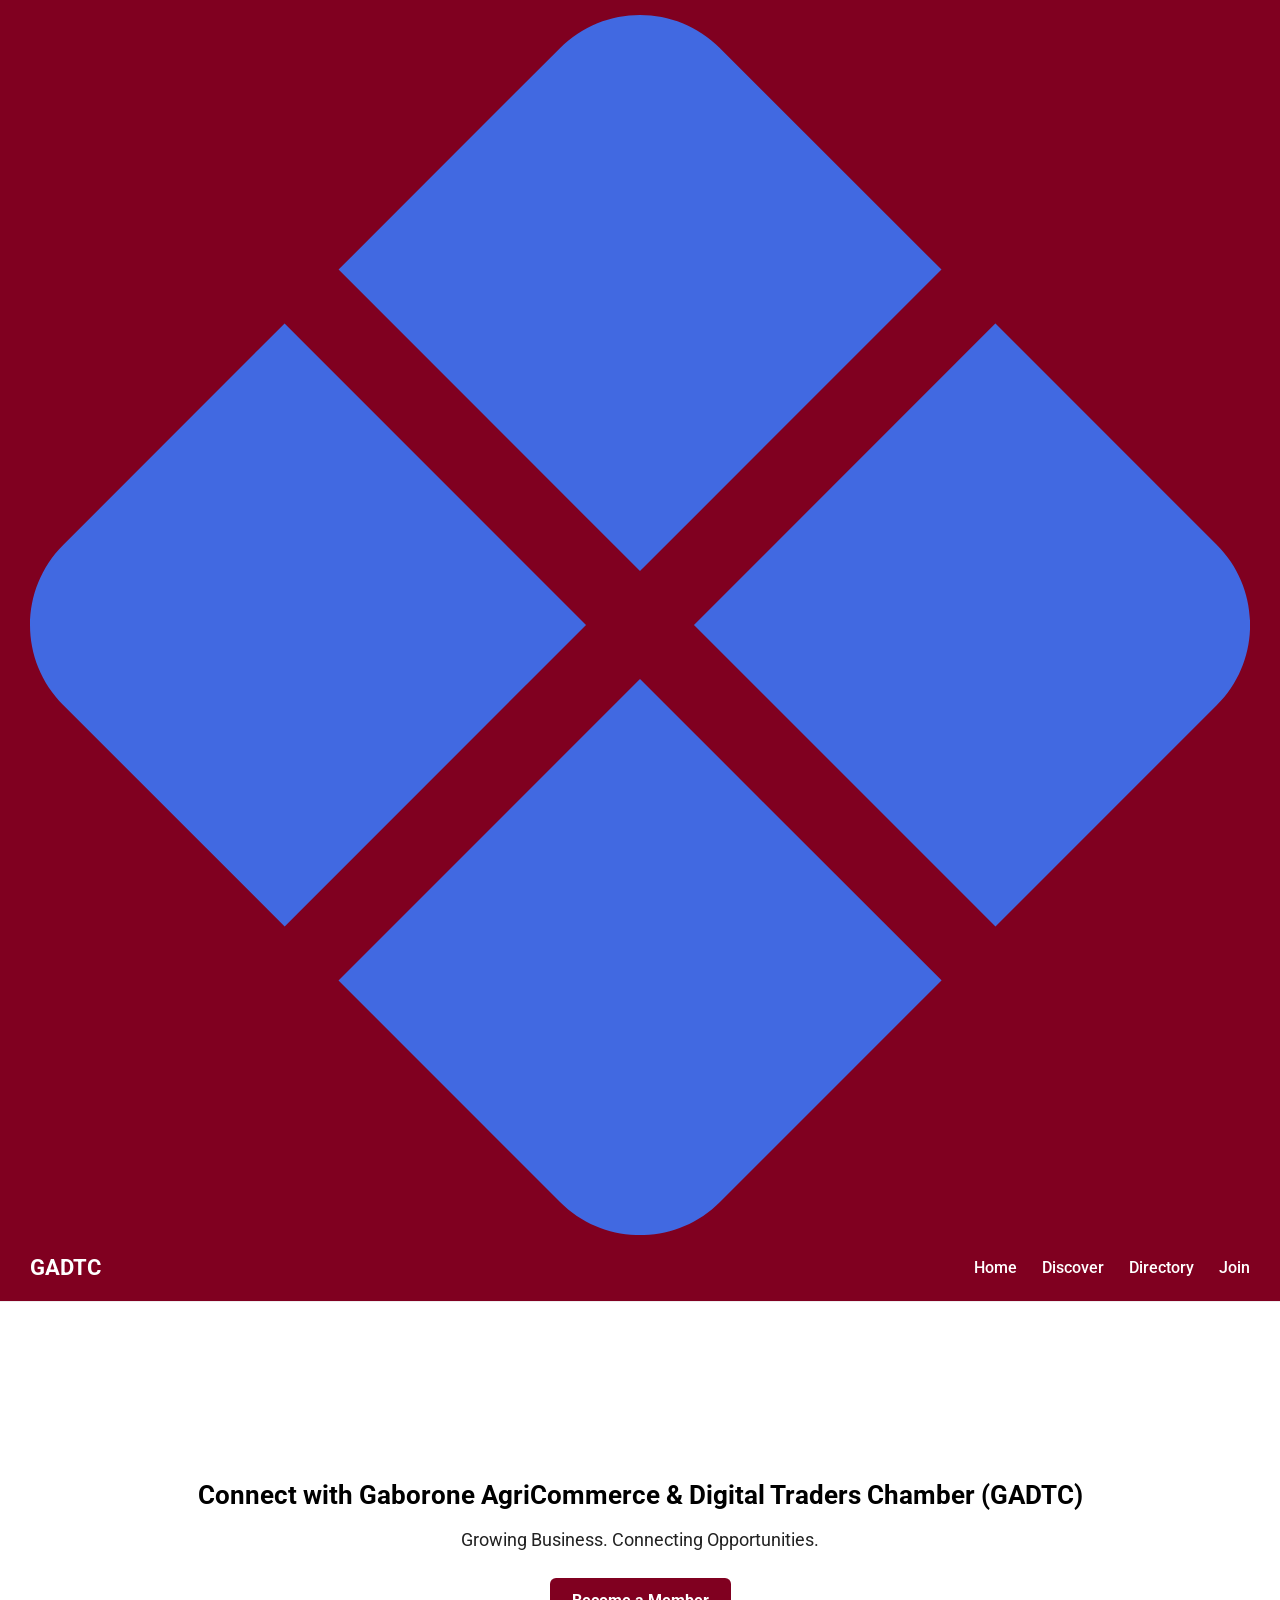
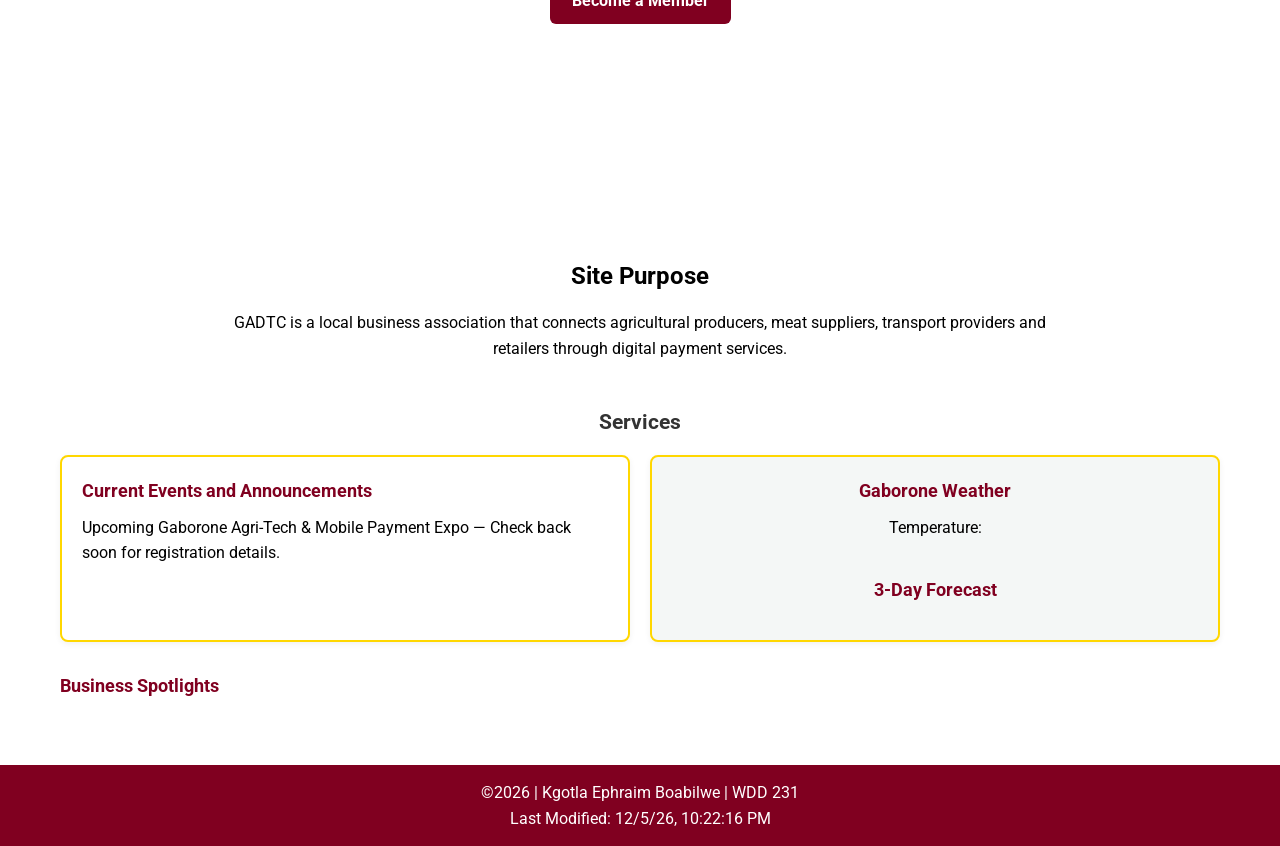
==== chamber/index.html @ 586babbd "Home commit" ====
<!DOCTYPE html>
<html lang="en">

<head>
    <meta charset="UTF-8">
    <meta name="viewport" content="width=device-width, initial-scale=1.0">
    <link rel="preconnect" href="https://fonts.googleapis.com">
    <link rel="preconnect" href="https://fonts.gstatic.com" crossorigin>
    <link href="https://fonts.googleapis.com/css2?family=Roboto:ital@0;1&display=swap" rel="stylesheet">

    <meta property="og:title" content="Chamber Home Page">
    <meta name="description"
        content="Chamber of Commerce - Connecting agricultural producers, traders and digital service providers in greater Gaborone.">
    <meta name="author" content="Kgotla Ephraim Boabilwe">

    <title>GADTC | Home</title>
    <!--link rel="icon" href="/favicon.ico" sizes="any"-->
    <link rel="icon" href="images/favicon.ico" type="image/x-icon">

    <!-- Facebook Open Graph -->
    <meta property="og:title" content="Gaborone AgriCommerce & Digital Trade Chamber (GADTC)">
    <meta property="og:description" content="Connecting agriculture, commerce and digital trade in Gaborone.">
    <meta property="og:image" content="./chamber/images/gadtc-social-image.jpg">
    <meta property="og:url" content="https://github.com/webdevfstackeng/wdd231/chamber/">
    <meta property="og:type" content="website">

    <link rel="stylesheet" href="styles/normalize.css">
    <link rel="stylesheet" href="styles/chamber.css">
     

    <script src="scripts/chamber.js" defer></script>
    <script src="scripts/dates.js" defer></script>
    <script src="scripts/navigation.js" defer></script>
</head>

<body>
    <header>
        <img src="images/x-diamond.svg" alt="site logo" width="32" height="32">
        <h1>GADTC</h1>
        <button id="ham-btn" class="hamburger" aria-label="Navigation humburger"></button>
        <nav id="nav-bar" class="navigation">
            <ul>
                <li><a href="index.html" aria-label="Home">Home</a></li>
                <li><a href="discover.html" aria-label="Discover">Discover</a></li>
                <li><a href="directory.html" aria-label="Directory">Directory</a></li>
                <li><a href="join.html" aria-label="Join">Join</a></li>
            </ul>
        </nav>
    </header>
    <!------------------------------------- HERO ---------------------------------------->
    <section class="hero">
        <div class="hero-content">
            <h2>Connect with Gaborone AgriCommerce & Digital Traders Chamber (GADTC)</h2>
            <p>
                Growing Business. Connecting Opportunities.
            </p>
            <a href="join.html" class="btn">Become a Member</a>
        </div>
    </section>
    <!-------------------------------------- MAIN ------------------------------------->
    <main>
        <section id="about">
            <div id="site-purpose">
                <h2>Site Purpose</h2>
            </div>
        
            <p>
                GADTC is a local business association that connects agricultural producers, meat suppliers, transport providers and retailers through digital payment services.
            </p>
        </section>
        <section id="services">
            <h2>Services</h2>
        
            <div class="cards">
                <div class="events card">
                    <h3>Current Events and Announcements</h3>
                    <p>
                        Upcoming Gaborone Agri-Tech & Mobile Payment Expo — Check back soon for registration details. 
                    </p>
                </div>
        
                <div class="weather card">
                    <h3>Gaborone Weather</h3>
                    <p>Temperature: <strong><span id="current-temp"></span></strong></p>
                    <figure>
                        <img id="weather-icon" src="" alt="">
                        <figcaption id="weather-desc"></figcaption>
                    </figure>
                    <h3>3-Day Forecast</h3>
                    <div id="forecast-container"></div>
                </div>

                <div class="spotlights">
                    <h3>Business Spotlights</h3>
                    <div id="spotlight-container" class="spotlight-grid"></div>
                </div>
            </div>
        </section>
    </main>
    <footer>
        <p>&COPY;<span id="short">2026</span> | Kgotla Ephraim Boabilwe | WDD 231</p>
        <p><span id="lastModified"></span></p>
    </footer>
</body>

</html>
---- chamber/styles/chamber.css ----
/******************* GLOBAL RESET ****************/
* {
    margin: 0;
    padding: 0;
    box-sizing: border-box;
}

/******************** BODY ***********************/
body {
    font-family: 'Roboto', sans-serif;
    background-color: #fff;
    color: #000;
    line-height: 1.6;
}

/****************** HEADER ***********************/
header {
    display: flex;
    flex-wrap: wrap;
    width: 100%;
    background-color: #800020;
    color: #fff;
    padding: 15px 30px;
    justify-content: space-between;
    align-items: center;
    gap: 10px;
}

header h1 {
    margin: 0;
    color: #fff;
    font-size: 1.4rem;
}

.navigation {
    margin-left: auto;
}

.navigation ul {
    display: flex;
    list-style: none;
    gap: 25px;
}

.navigation a {
    color: #fff;
    text-decoration: none;
    font-weight: 500;
}

.navigation a:hover {
    color: gold;
}

.hamburger {
    display: none;
    font-size: 28px;
    background: none;
    border: none;
    color: #fff;
    cursor: pointer;
}

/* Fallback hamburger icon if button is empty */
.hamburger::before {
    content: "\2630";
}

.hamburger.show::before {
    content: "\00D7";
}

@media (max-width: 767px) {
    .navigation {
        display: none;
        width: 100%;
    }

    .navigation.show {
        display: block;
    }
}

/********************* HERO **********************/
.hero {
    background-image: linear-gradient(rgba(255, 255, 255, 0.78), rgba(255, 255, 255, 0.78)), url("../images/hero.webp");
    background-size: cover;
    background-position: center;
    background-repeat: no-repeat;
    min-height: 55vh;
    width: 100%;
    display: flex;
    flex-direction: column;
    justify-content: center;
    align-items: center;
    text-align: center;
    padding: 40px 20px;
}

.hero-content h2 {
    color: #000;
    font-size: 1.6rem;
    margin-bottom: 10px;
}

.hero-content p {
    color: #222;
    margin-bottom: 24px;
    font-size: 1.1rem;
}

.btn {
    display: inline-block;
    background: #800020;
    color: #fff;
    padding: 10px 22px;
    text-decoration: none;
    border-radius: 6px;
    font-weight: bold;
    transition: background-color 0.2s ease;
}

.btn:hover {
    background: #5c0017;
    color: gold;
}

/******** MAIN *******/
main {
    padding: 30px 20px;
    max-width: 1200px;
    margin: 0 auto;
    min-height: 40vh;
}

h2 {
    font-size: 1.3rem;
    color: #333;
    margin-bottom: 15px;
    text-align: center;
}

h3 {
    font-size: 1.1rem;
    color: #800020;
    margin-bottom: 10px;
}

#about {
    text-align: center;
    max-width: 900px;
    margin: 0 auto;
    padding: 30px 20px 45px;
}

#site-purpose h2 {
    color: #000;
    font-size: 1.5rem;
}

/************ SERVICE & WEATHER CARDS **********/
.cards {
    display: grid;
    grid-template-columns: 1fr;
    gap: 20px;
}

.card {
    border: 2px solid gold;
    padding: 1.25rem;
    border-radius: 8px;
    background-color: #fff;
    box-shadow: 0 2px 6px rgba(0, 0, 0, 0.06);
}

.weather {
    text-align: center;
    background-color: #f4f7f6;
}

figcaption {
    text-transform: capitalize;
    font-weight: 500;
    color: #555;
    margin-bottom: 10px;
}

#forecast-container {
    display: flex;
    justify-content: space-between;
    gap: 10px;
    margin-top: 1rem;
}

.forecast-day {
    flex: 1;
    background-color: #ffffff;
    padding: 0.75rem 0.5rem;
    border-radius: 8px;
    box-shadow: 0 2px 5px rgba(0, 0, 0, 0.05);
}

.day-name {
    font-weight: bold;
    margin: 0;
    color: #333;
}

.day-temp {
    margin: 0;
    font-size: 1.1rem;
    font-weight: 600;
    color: #0077b6;
}

/************** MEMBER SPOTLIGHTS **************/
.spotlights {
    grid-column: 1 / -1;
    margin-top: 10px;
}

.spotlight-grid {
    display: grid;
    grid-template-columns: repeat(auto-fit, minmax(260px, 1fr));
    gap: 20px;
}

.spotlight-card {
    border: 2px solid gold;
    border-radius: 8px;
    padding: 1.25rem;
    background-color: #fff;
    text-align: center;
    box-shadow: 0 2px 6px rgba(0, 0, 0, 0.08);
}

.spotlight-card img {
    max-width: 120px;
    height: auto;
    margin: 10px auto;
    display: block;
}

.spotlight-card .badge {
    display: inline-block;
    background-color: #800020;
    color: #fff;
    padding: 2px 10px;
    border-radius: 12px;
    font-size: 0.8rem;
    margin-bottom: 8px;
}

/************** MOBILE VIEW ************/
@media (max-width: 767px) {
    .hamburger {
        display: block;
    }

    .navigation {
        display: none;
        width: 100%;
    }

    .navigation ul {
        flex-direction: column;
        background: #800020;
        padding: 10px 0;
        gap: 0;
    }

    .navigation ul li {
        padding: 12px;
        text-align: center;
        border-top: 1px solid rgba(255, 255, 255, 0.3);
    }

    .navigation.open,
    .navigation.active {
        display: block;
    }
}

/************* DESKTOP VIEW *******************/
@media (min-width: 768px) {
    .cards {
        grid-template-columns: 1fr 1fr;
    }
}

/********************* FOOTER *************************/
footer {
    background-color: #800020;
    color: #fff;
    text-align: center;
    padding: 15px;
    margin-top: 25px;
}
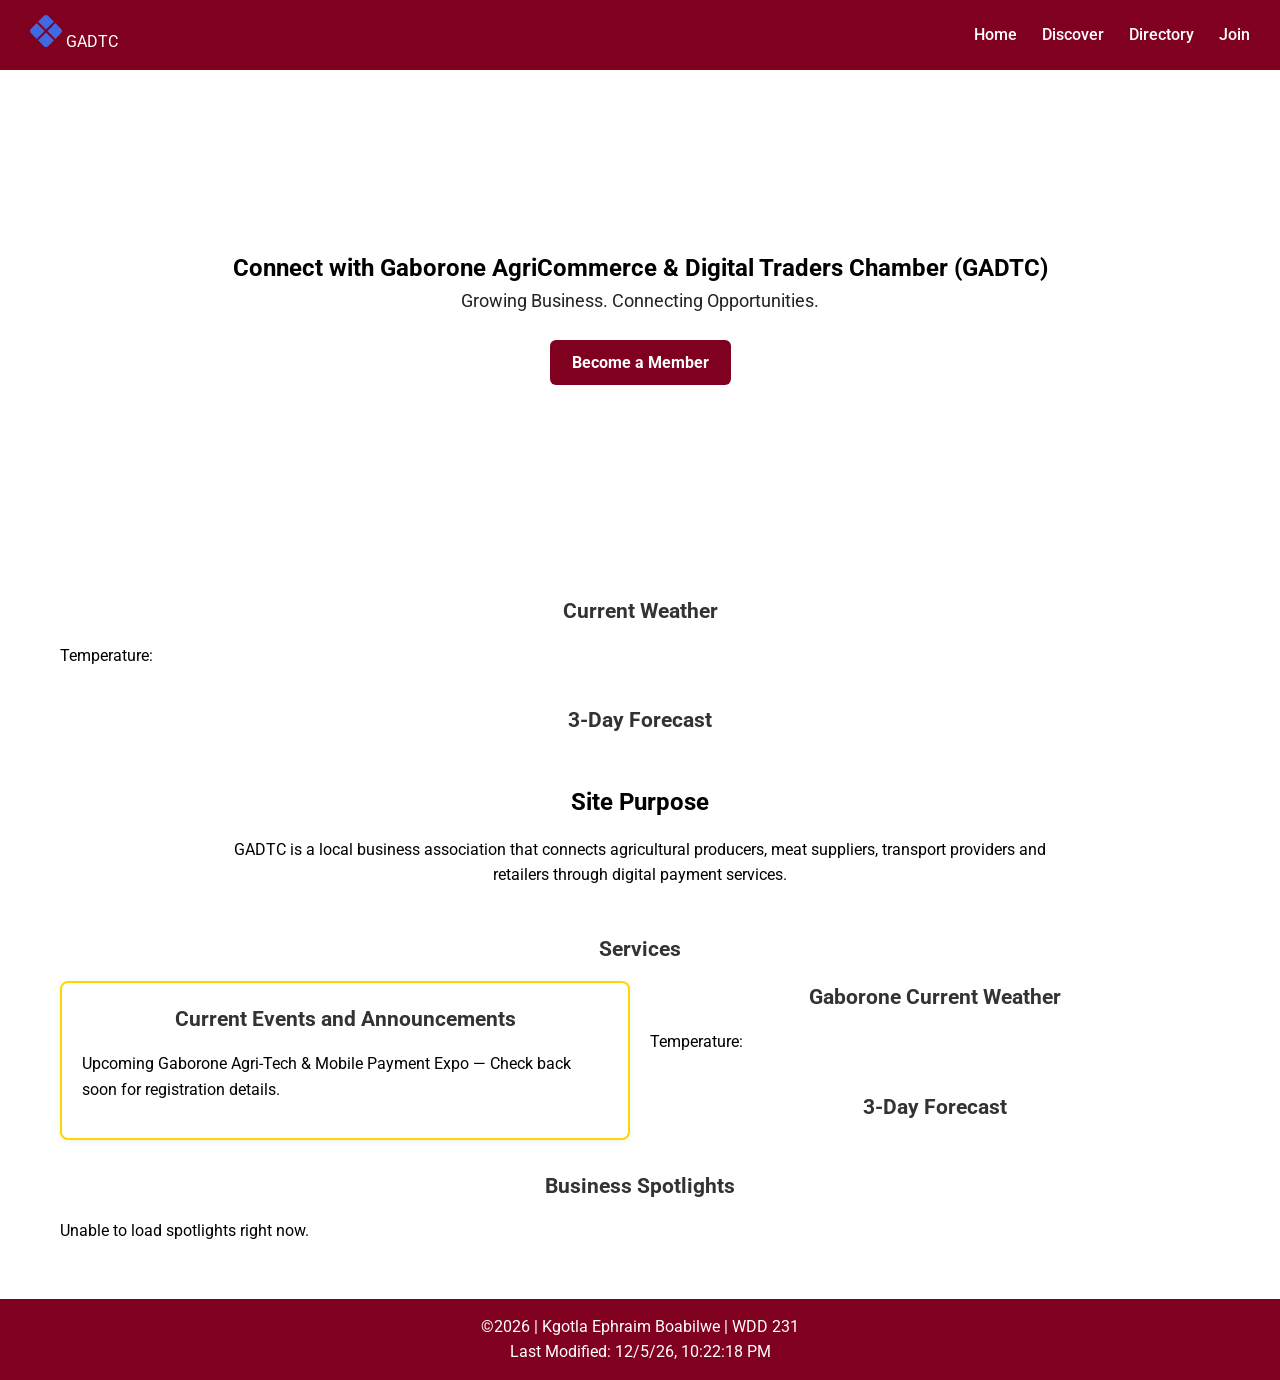
==== commit ebcbd1a4: "updates" ====
--- a/chamber/index.html
+++ b/chamber/index.html
@@ -24,9 +24,10 @@
     <meta property="og:url" content="https://github.com/webdevfstackeng/wdd231/chamber/">
     <meta property="og:type" content="website">
 
-    <link rel="stylesheet" href="styles/normalize.css">
+    <!--link rel="stylesheet" href="styles/normalize.css"-->
     <link rel="stylesheet" href="styles/chamber.css">
-     
+    <!--link rel="stylesheet" href="styles/small.css">
+    <link rel="stylesheet" href="styles/larger.css"-->
 
     <script src="scripts/chamber.js" defer></script>
     <script src="scripts/dates.js" defer></script>
@@ -35,8 +36,10 @@
 
 <body>
     <header>
-        <img src="images/x-diamond.svg" alt="site logo" width="32" height="32">
-        <h1>GADTC</h1>
+        <div class="brand">
+            <img src="images/x-diamond.svg" alt="GADTC site logo" width="32" height="32">
+            <span class="site-title">GADTC</span>
+        </div>
         <button id="ham-btn" class="hamburger" aria-label="Navigation humburger"></button>
         <nav id="nav-bar" class="navigation">
             <ul>
@@ -50,7 +53,7 @@
     <!------------------------------------- HERO ---------------------------------------->
     <section class="hero">
         <div class="hero-content">
-            <h2>Connect with Gaborone AgriCommerce & Digital Traders Chamber (GADTC)</h2>
+            <h1>Connect with Gaborone AgriCommerce & Digital Traders Chamber (GADTC)</h1>
             <p>
                 Growing Business. Connecting Opportunities.
             </p>
@@ -59,6 +62,16 @@
     </section>
     <!-------------------------------------- MAIN ------------------------------------->
     <main>
+        <section class="weather-card">
+            <h2>Current Weather</h2>
+            <p>Temperature: <strong><span id="current-temp"></span></strong></p>
+            <figure>
+                <img id="weather-icon" src="" alt="">
+                <figcaption></figcaption>
+            </figure>
+        
+            <h2>3-Day Forecast</h2>
+            <div id="forecast-container"></div>
         <section id="about">
             <div id="site-purpose">
                 <h2>Site Purpose</h2>
@@ -73,28 +86,28 @@
         
             <div class="cards">
                 <div class="events card">
-                    <h3>Current Events and Announcements</h3>
+                    <h2>Current Events and Announcements</h2>
                     <p>
                         Upcoming Gaborone Agri-Tech & Mobile Payment Expo — Check back soon for registration details. 
                     </p>
                 </div>
         
-                <div class="weather card">
-                    <h3>Gaborone Weather</h3>
+                <div class="weather-card">
+                    <h2>Gaborone Current Weather</h2>
                     <p>Temperature: <strong><span id="current-temp"></span></strong></p>
                     <figure>
                         <img id="weather-icon" src="" alt="">
-                        <figcaption id="weather-desc"></figcaption>
+                        <figcaption></figcaption>
                     </figure>
-                    <h3>3-Day Forecast</h3>
+                    <h2>3-Day Forecast</h2>
                     <div id="forecast-container"></div>
                 </div>
 
                 <div class="spotlights">
-                    <h3>Business Spotlights</h3>
+                    <h2>Business Spotlights</h2>
                     <div id="spotlight-container" class="spotlight-grid"></div>
                 </div>
-            </div>
+            </div-->
         </section>
     </main>
     <footer>
--- a/chamber/styles/larger.css
+++ b/chamber/styles/larger.css
@@ -0,0 +1,31 @@
+/**************** LARGE SCREEN (CHAMBER) ****************/
+@media only screen and (min-width: 768px) {
+    header {
+        display: flex;
+        justify-content: space-between;
+        align-items: center;
+    }
+
+    #ham-btn,
+    .hamburger {
+        display: none;
+    }
+
+    .navigation {
+        display: block;
+    }
+
+    .navigation ul {
+        display: flex;
+        flex-direction: row;
+        gap: 25px;
+    }
+
+    .cards {
+        grid-template-columns: 1fr 1fr;
+    }
+
+    .spotlights {
+        grid-column: 1 / -1;
+    }
+}
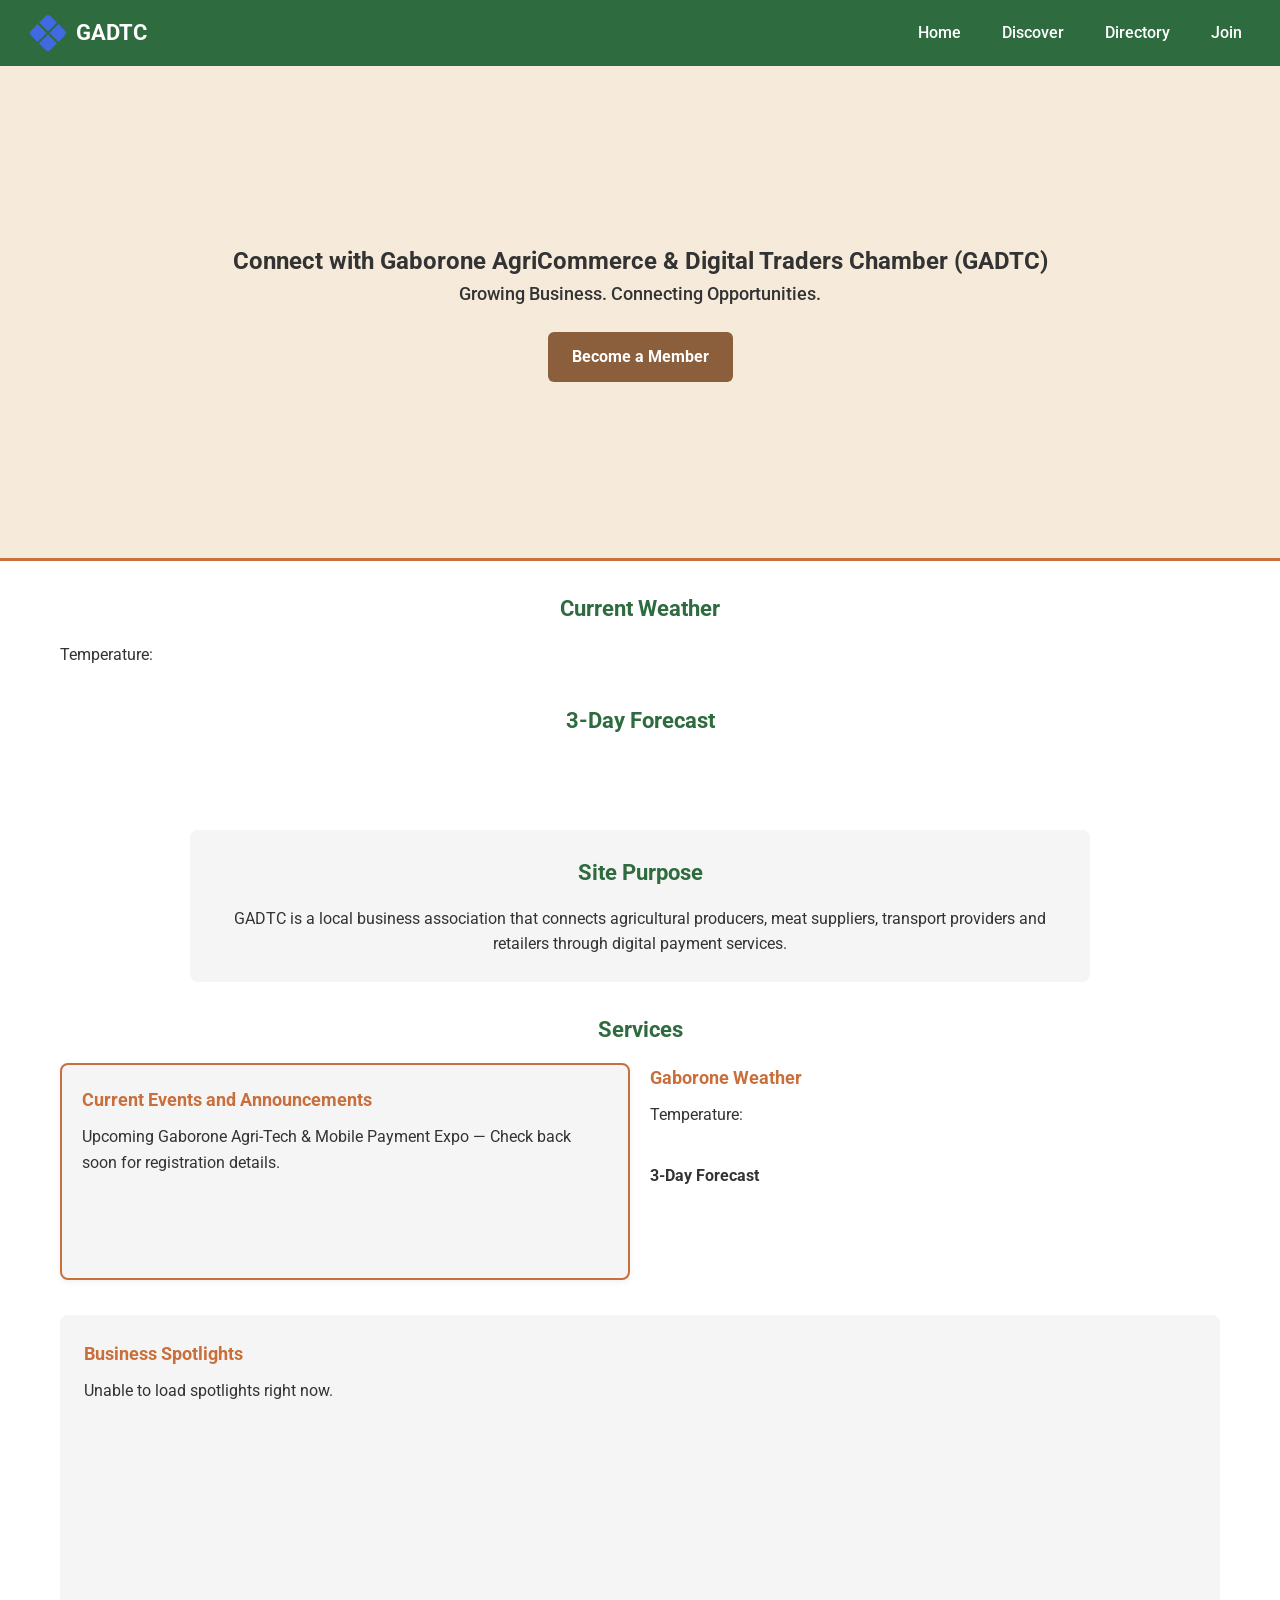
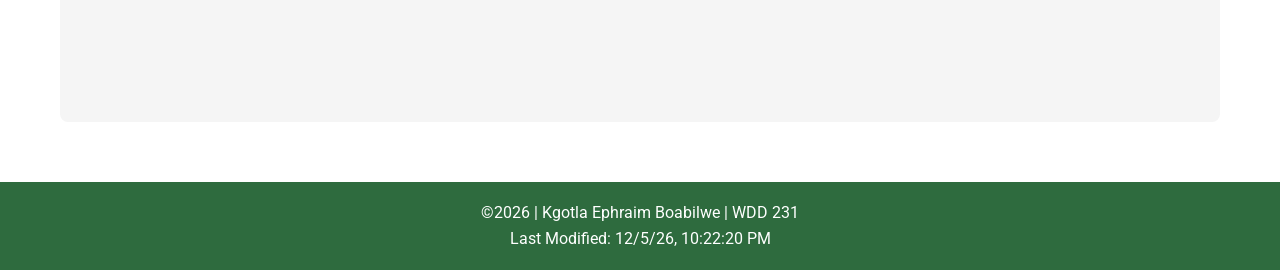
==== commit b55fe5ed: "updates" ====
--- a/chamber/index.html
+++ b/chamber/index.html
@@ -86,25 +86,25 @@
         
             <div class="cards">
                 <div class="events card">
-                    <h2>Current Events and Announcements</h2>
+                    <h3>Current Events and Announcements</h3>
                     <p>
                         Upcoming Gaborone Agri-Tech & Mobile Payment Expo — Check back soon for registration details. 
                     </p>
                 </div>
         
                 <div class="weather-card">
-                    <h2>Gaborone Current Weather</h2>
+                    <h3>Gaborone Weather</h3>
                     <p>Temperature: <strong><span id="current-temp"></span></strong></p>
                     <figure>
                         <img id="weather-icon" src="" alt="">
                         <figcaption></figcaption>
                     </figure>
-                    <h2>3-Day Forecast</h2>
+                    <h4>3-Day Forecast</h4>
                     <div id="forecast-container"></div>
                 </div>
 
                 <div class="spotlights">
-                    <h2>Business Spotlights</h2>
+                    <h3>Business Spotlights</h3>
                     <div id="spotlight-container" class="spotlight-grid"></div>
                 </div>
             </div-->
--- a/chamber/styles/chamber.css
+++ b/chamber/styles/chamber.css
@@ -1,4 +1,14 @@
-/******************* GLOBAL RESET ****************/
+/****************** COLOR VARIABLES & RESET ****************/
+:root {
+    --primary-color: #2E6B3E;      /* Forest Green */
+    --secondary-color: #F4E6D4;    /* Warm Sand */
+    --bg-color: #FFFFFF;           /* White */
+    --text-color: #333333;         /* Dark Grey */
+    --cta-accent: #8B5E3C;         /* Earth Brown */
+    --section-bg: #F5F5F5;         /* Light Gray */
+    --highlight-color: #C96F3B;    /* Terracotta*/
+}
+
 * {
     margin: 0;
     padding: 0;
@@ -8,8 +18,9 @@
 /******************** BODY ***********************/
 body {
     font-family: 'Roboto', sans-serif;
-    background-color: #fff;
-    color: #000;
+    font-display: swap;
+    background-color: var(--bg-color);
+    color: var(--text-color);
     line-height: 1.6;
 }
 
@@ -18,18 +29,40 @@
     display: flex;
     flex-wrap: wrap;
     width: 100%;
-    background-color: #800020;
-    color: #fff;
+    background-color: var(--primary-color);
+    color: #FFFFFF;
     padding: 15px 30px;
     justify-content: space-between;
     align-items: center;
+    gap: 12px;
+}
+
+.brand {
+    display: flex;
+    align-items: center;
     gap: 10px;
 }
 
+.brand img {
+    width: 36px;
+    height: 36px;
+    object-fit: contain;
+    flex-shrink: 0;
+}
+
+.brand .site-title,
 header h1 {
     margin: 0;
-    color: #fff;
+    color: #FFFFFF;
     font-size: 1.4rem;
+    font-weight: bold;
+}
+
+header img {
+    width: 36px;
+    height: 36px;
+    object-fit: contain;
+    flex-shrink: 0;
 }
 
 .navigation {
@@ -43,13 +76,17 @@
 }
 
 .navigation a {
-    color: #fff;
+    color: #FFFFFF;
     text-decoration: none;
     font-weight: 500;
+    padding: 4px 8px;
+    border-radius: 4px;
+    transition: background-color 0.2s ease, color 0.2s ease;
 }
 
 .navigation a:hover {
-    color: gold;
+    background-color: var(--cta-accent);
+    color: #FFFFFF;
 }
 
 .hamburger {
@@ -57,33 +94,13 @@
     font-size: 28px;
     background: none;
     border: none;
-    color: #fff;
+    color: #FFFFFF;
     cursor: pointer;
-}
-
-/* Fallback hamburger icon if button is empty */
-.hamburger::before {
-    content: "\2630";
-}
-
-.hamburger.show::before {
-    content: "\00D7";
-}
-
-@media (max-width: 767px) {
-    .navigation {
-        display: none;
-        width: 100%;
-    }
-
-    .navigation.show {
-        display: block;
-    }
 }
 
 /********************* HERO **********************/
 .hero {
-    background-image: linear-gradient(rgba(255, 255, 255, 0.78), rgba(255, 255, 255, 0.78)), url("../images/hero.webp");
+    background-image: linear-gradient(rgba(244, 230, 212, 0.85), rgba(244, 230, 212, 0.85)), url("../images/hero.webp");
     background-size: cover;
     background-position: center;
     background-repeat: no-repeat;
@@ -95,25 +112,27 @@
     align-items: center;
     text-align: center;
     padding: 40px 20px;
+    border-bottom: 3px solid var(--highlight-color);
 }
 
 .hero-content h2 {
-    color: #000;
-    font-size: 1.6rem;
+    color: var(--primary-color);
+    font-size: 1.7rem;
     margin-bottom: 10px;
 }
 
 .hero-content p {
-    color: #222;
+    color: var(--text-color);
     margin-bottom: 24px;
     font-size: 1.1rem;
+    font-weight: 500;
 }
 
 .btn {
     display: inline-block;
-    background: #800020;
-    color: #fff;
-    padding: 10px 22px;
+    background-color: var(--cta-accent);
+    color: #FFFFFF;
+    padding: 12px 24px;
     text-decoration: none;
     border-radius: 6px;
     font-weight: bold;
@@ -121,9 +140,8 @@
 }
 
 .btn:hover {
-    background: #5c0017;
-    color: gold;
-}
+    background-color: var(--highlight-color);
+} 
 
 /******** MAIN *******/
 main {
@@ -134,28 +152,25 @@
 }
 
 h2 {
-    font-size: 1.3rem;
-    color: #333;
+    font-size: 1.4rem;
+    color: var(--primary-color);
     margin-bottom: 15px;
     text-align: center;
 }
 
 h3 {
-    font-size: 1.1rem;
-    color: #800020;
+    font-size: 1.15rem;
+    color: var(--highlight-color);
     margin-bottom: 10px;
 }
 
 #about {
     text-align: center;
     max-width: 900px;
-    margin: 0 auto;
-    padding: 30px 20px 45px;
-}
-
-#site-purpose h2 {
-    color: #000;
-    font-size: 1.5rem;
+    margin: 0 auto 30px;
+    padding: 25px 20px;
+    background-color: var(--section-bg);
+    border-radius: 8px;
 }
 
 /************ SERVICE & WEATHER CARDS **********/
@@ -166,22 +181,30 @@
 }
 
 .card {
-    border: 2px solid gold;
+    border: 2px solid var(--highlight-color);
     padding: 1.25rem;
     border-radius: 8px;
-    background-color: #fff;
+    background-color: var(--section-bg);
     box-shadow: 0 2px 6px rgba(0, 0, 0, 0.06);
 }
 
+#cards.grid section img,
+.spotlight-card img {
+    width: 150px;
+    height: auto;
+    max-height: 150px;
+    object-fit: contain;
+}
+
 .weather {
     text-align: center;
-    background-color: #f4f7f6;
+    min-height: 260px;
 }
 
 figcaption {
     text-transform: capitalize;
     font-weight: 500;
-    color: #555;
+    color: var(--text-color);
     margin-bottom: 10px;
 }
 
@@ -190,33 +213,41 @@
     justify-content: space-between;
     gap: 10px;
     margin-top: 1rem;
+    min-height: 75px;
+}
+
+#spotlight-container {
+    min-height: 320px;
 }
 
 .forecast-day {
     flex: 1;
-    background-color: #ffffff;
+    background-color: var(--bg-color);
+    border: 1px solid var(--secondary-color);
     padding: 0.75rem 0.5rem;
     border-radius: 8px;
-    box-shadow: 0 2px 5px rgba(0, 0, 0, 0.05);
 }
 
 .day-name {
     font-weight: bold;
     margin: 0;
-    color: #333;
+    color: var(--primary-color);
 }
 
 .day-temp {
     margin: 0;
     font-size: 1.1rem;
     font-weight: 600;
-    color: #0077b6;
+    color: var(--cta-accent);
 }
 
 /************** MEMBER SPOTLIGHTS **************/
 .spotlights {
     grid-column: 1 / -1;
-    margin-top: 10px;
+    margin-top: 15px;
+    padding: 1.5rem;
+    background-color: var(--section-bg);
+    border-radius: 8px;
 }
 
 .spotlight-grid {
@@ -226,12 +257,19 @@
 }
 
 .spotlight-card {
-    border: 2px solid gold;
+    border: 2px solid var(--highlight-color);
     border-radius: 8px;
     padding: 1.25rem;
-    background-color: #fff;
-    text-align: center;
+    background-color: var(--bg-color);
+    text-align: center;
+    min-height: 320px;
     box-shadow: 0 2px 6px rgba(0, 0, 0, 0.08);
+}
+
+.spotlight-card h4 {
+    color: var(--primary-color);
+    font-size: 1.15rem;
+    margin-bottom: 6px;
 }
 
 .spotlight-card img {
@@ -243,12 +281,23 @@
 
 .spotlight-card .badge {
     display: inline-block;
-    background-color: #800020;
-    color: #fff;
-    padding: 2px 10px;
+    background-color: var(--secondary-color);
+    color: var(--highlight-color);
+    border: 1px solid var(--highlight-color);
+    padding: 2px 12px;
     border-radius: 12px;
-    font-size: 0.8rem;
+    font-size: 0.85rem;
+    font-weight: bold;
     margin-bottom: 8px;
+}
+
+.spotlight-card a {
+    color: var(--primary-color);
+    font-weight: 500;
+}
+
+.spotlight-card a:hover {
+    color: var(--cta-accent);
 }
 
 /************** MOBILE VIEW ************/
@@ -264,19 +313,18 @@
 
     .navigation ul {
         flex-direction: column;
-        background: #800020;
+        background-color: var(--primary-color);
         padding: 10px 0;
         gap: 0;
     }
 
     .navigation ul li {
-        padding: 12px;
+        padding: 10px;
         text-align: center;
-        border-top: 1px solid rgba(255, 255, 255, 0.3);
-    }
-
-    .navigation.open,
-    .navigation.active {
+        border-top: 1px solid rgba(255, 255, 255, 0.25);
+    }
+
+    .navigation.show {
         display: block;
     }
 }
@@ -290,9 +338,10 @@
 
 /********************* FOOTER *************************/
 footer {
-    background-color: #800020;
-    color: #fff;
-    text-align: center;
-    padding: 15px;
-    margin-top: 25px;
-}+    background-color: var(--primary-color);
+    color: #FFFFFF;
+    text-align: center;
+    padding: 18px;
+    margin-top: 30px;
+}
+ 
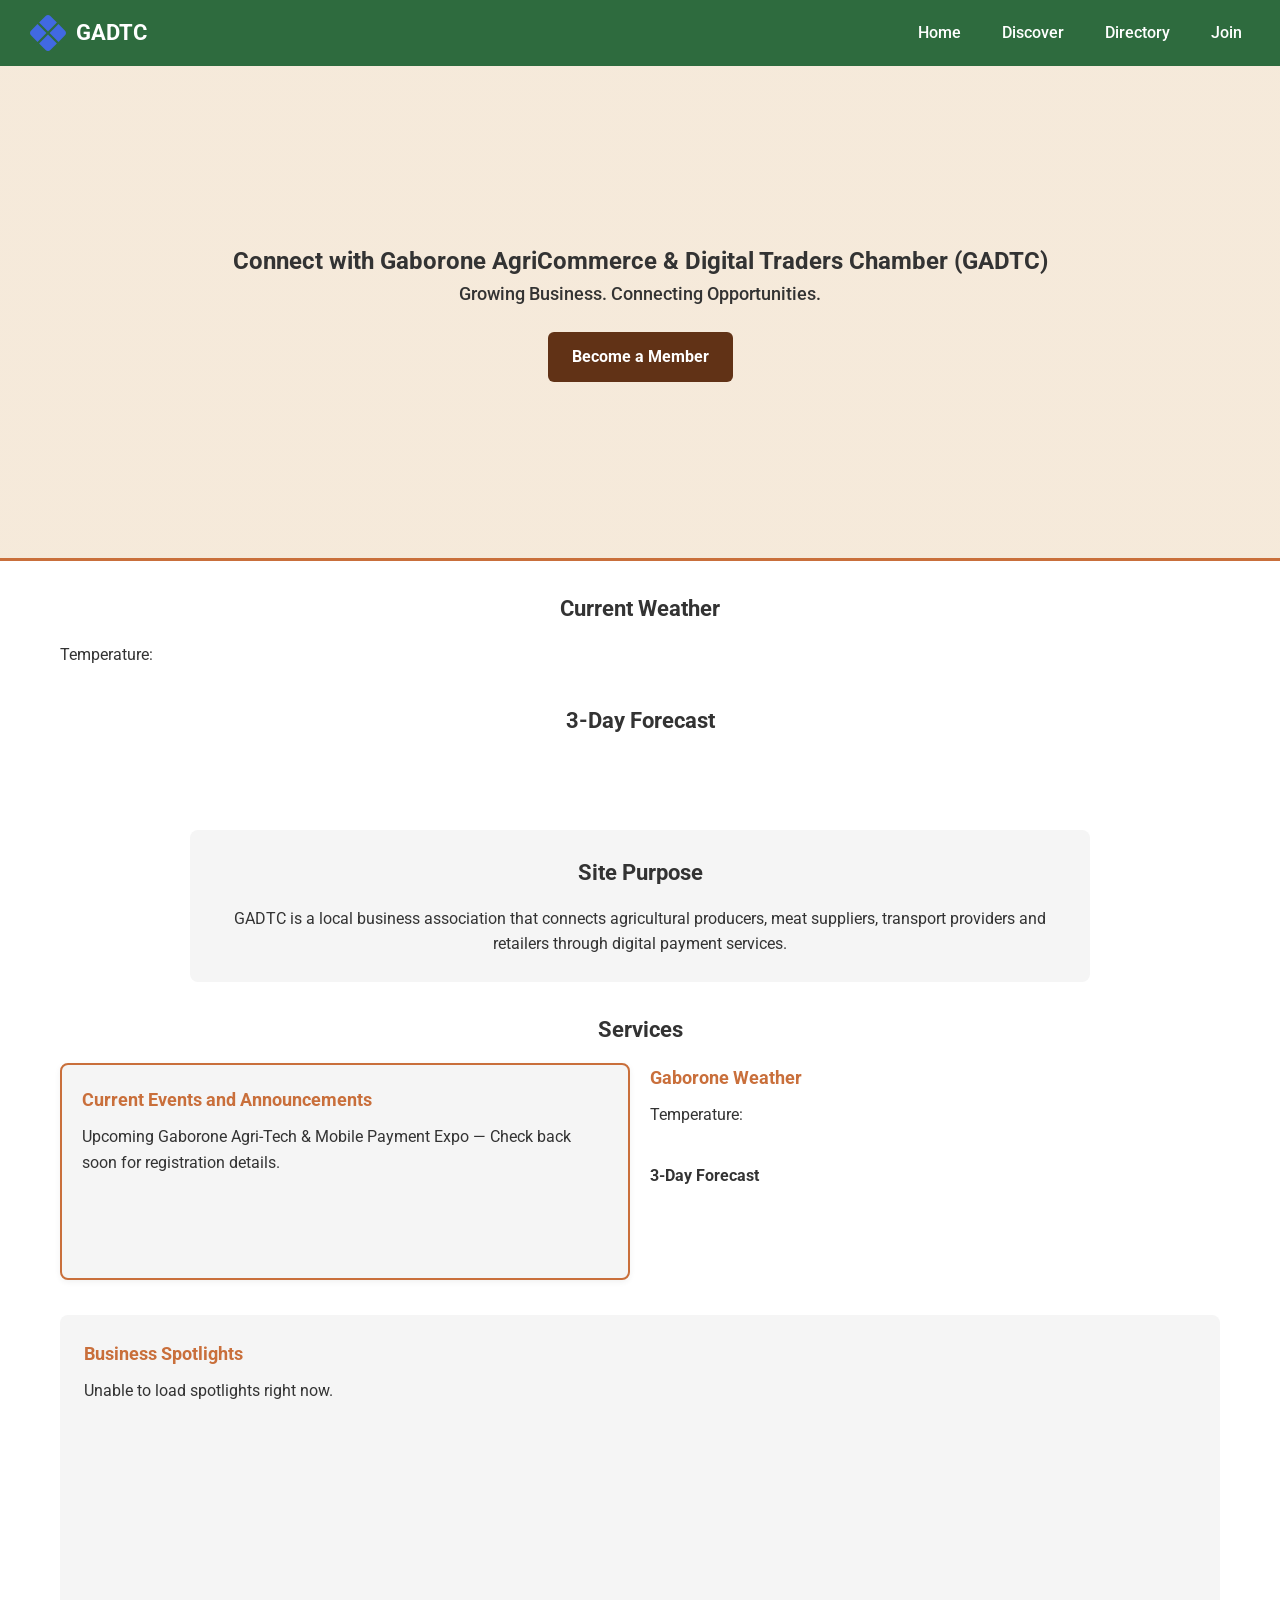
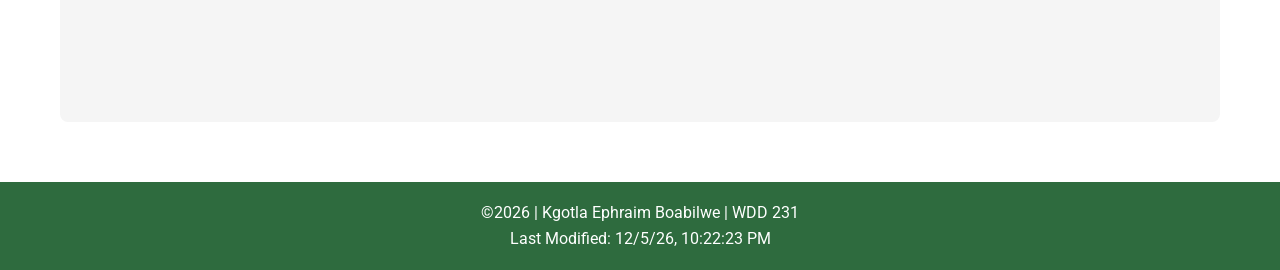
==== commit 09fec63c: "final update" ====
--- a/chamber/index.html
+++ b/chamber/index.html
@@ -14,7 +14,7 @@
     <meta name="author" content="Kgotla Ephraim Boabilwe">
 
     <title>GADTC | Home</title>
-    <!--link rel="icon" href="/favicon.ico" sizes="any"-->
+    
     <link rel="icon" href="images/favicon.ico" type="image/x-icon">
 
     <!-- Facebook Open Graph -->
@@ -24,10 +24,7 @@
     <meta property="og:url" content="https://github.com/webdevfstackeng/wdd231/chamber/">
     <meta property="og:type" content="website">
 
-    <!--link rel="stylesheet" href="styles/normalize.css"-->
     <link rel="stylesheet" href="styles/chamber.css">
-    <!--link rel="stylesheet" href="styles/small.css">
-    <link rel="stylesheet" href="styles/larger.css"-->
 
     <script src="scripts/chamber.js" defer></script>
     <script src="scripts/dates.js" defer></script>
--- a/chamber/styles/chamber.css
+++ b/chamber/styles/chamber.css
@@ -4,7 +4,7 @@
     --secondary-color: #F4E6D4;    /* Warm Sand */
     --bg-color: #FFFFFF;           /* White */
     --text-color: #333333;         /* Dark Grey */
-    --cta-accent: #8B5E3C;         /* Earth Brown */
+    --cta-accent: #613216;         /* Earth Brown */
     --section-bg: #F5F5F5;         /* Light Gray */
     --highlight-color: #C96F3B;    /* Terracotta*/
 }
@@ -153,7 +153,7 @@
 
 h2 {
     font-size: 1.4rem;
-    color: var(--primary-color);
+    color: var(--text-color);
     margin-bottom: 15px;
     text-align: center;
 }
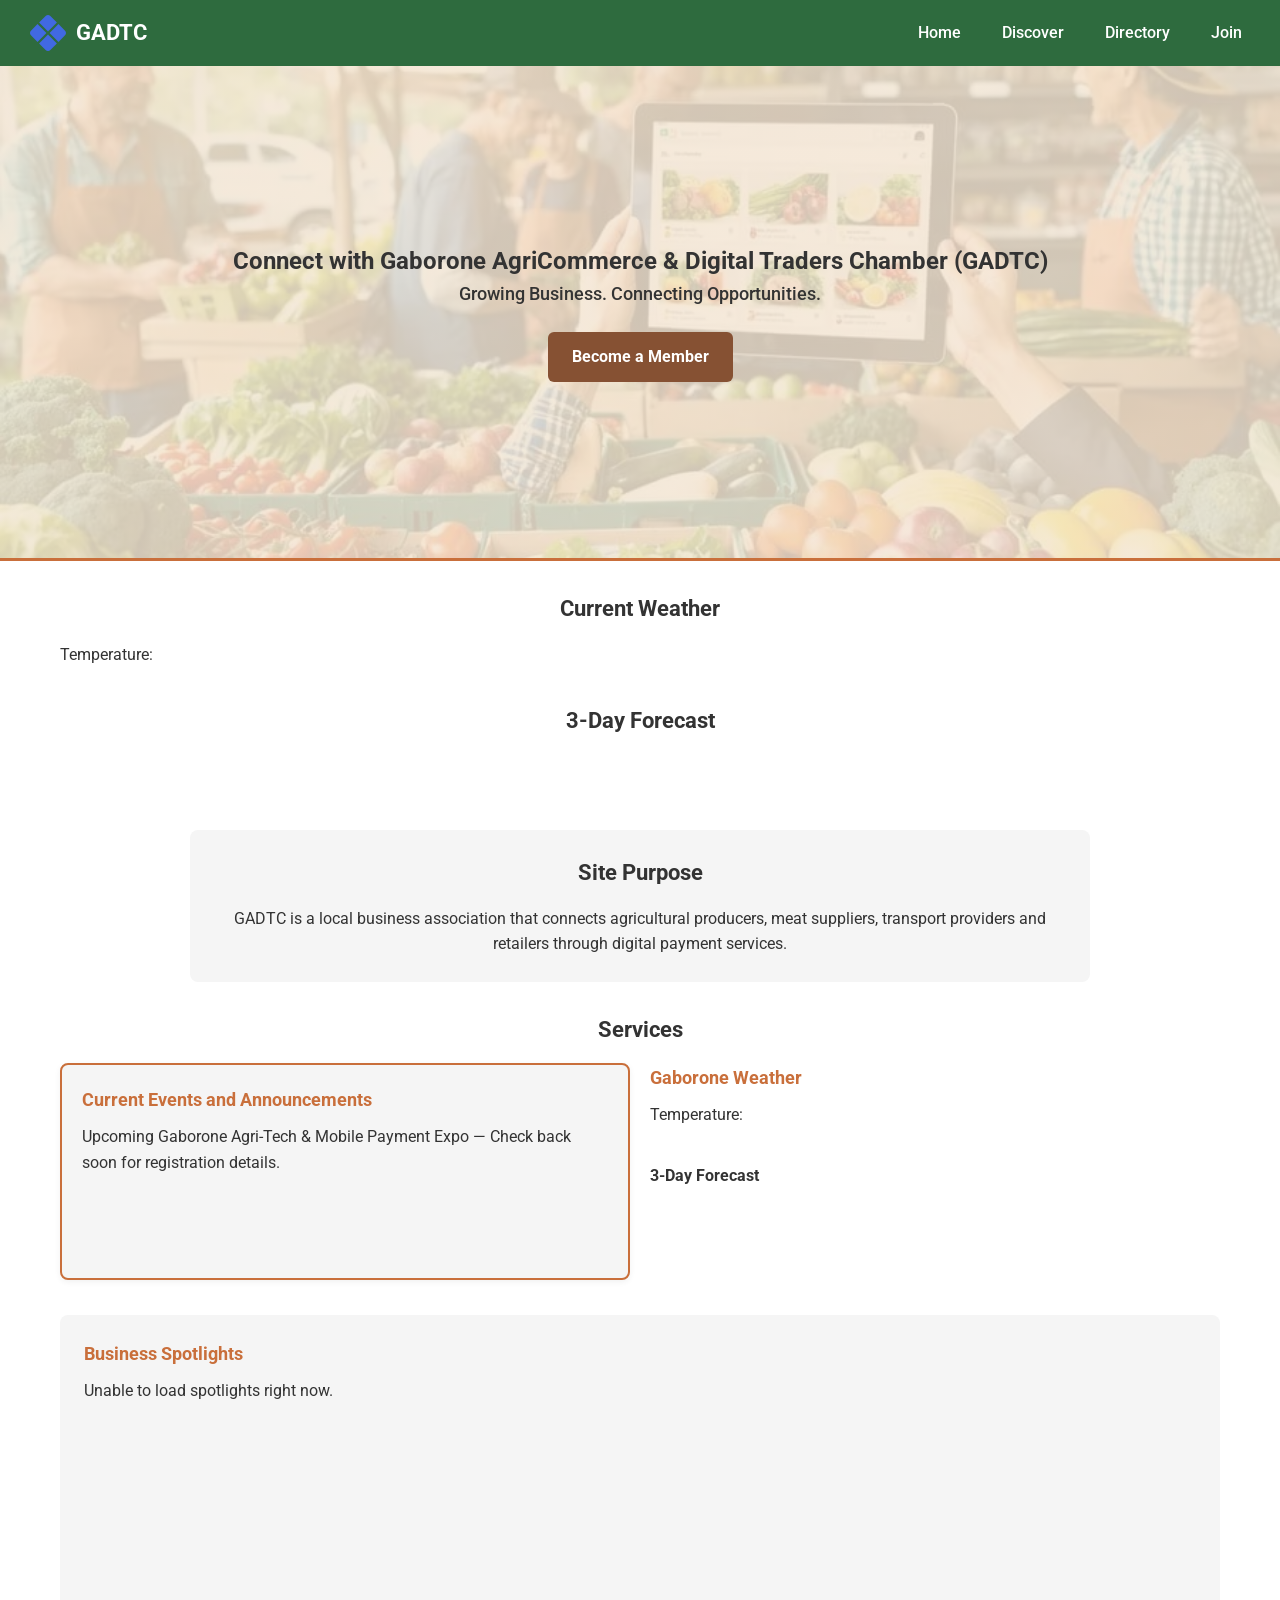
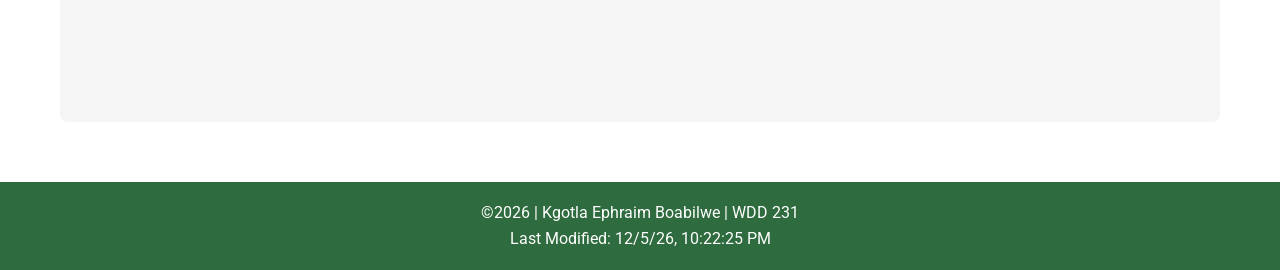
==== commit 33dabc3b: "Improve" ====
--- a/chamber/index.html
+++ b/chamber/index.html
@@ -34,7 +34,7 @@
 <body>
     <header>
         <div class="brand">
-            <img src="images/x-diamond.svg" alt="GADTC site logo" width="32" height="32">
+            <img src="images/x-diamond.svg" alt="GADTC site logo" width="36" height="36">
             <span class="site-title">GADTC</span>
         </div>
         <button id="ham-btn" class="hamburger" aria-label="Navigation humburger"></button>
--- a/chamber/styles/chamber.css
+++ b/chamber/styles/chamber.css
@@ -4,7 +4,7 @@
     --secondary-color: #F4E6D4;    /* Warm Sand */
     --bg-color: #FFFFFF;           /* White */
     --text-color: #333333;         /* Dark Grey */
-    --cta-accent: #613216;         /* Earth Brown */
+    --cta-accent: #865133;         /* Earth Brown */
     --section-bg: #F5F5F5;         /* Light Gray */
     --highlight-color: #C96F3B;    /* Terracotta*/
 }
@@ -100,7 +100,7 @@
 
 /********************* HERO **********************/
 .hero {
-    background-image: linear-gradient(rgba(244, 230, 212, 0.85), rgba(244, 230, 212, 0.85)), url("../images/hero.webp");
+    background-image: linear-gradient(rgba(244, 230, 212, 0.85), rgba(244, 230, 212, 0.85)), url("../images/gadtc-hero.webp");
     background-size: cover;
     background-position: center;
     background-repeat: no-repeat;
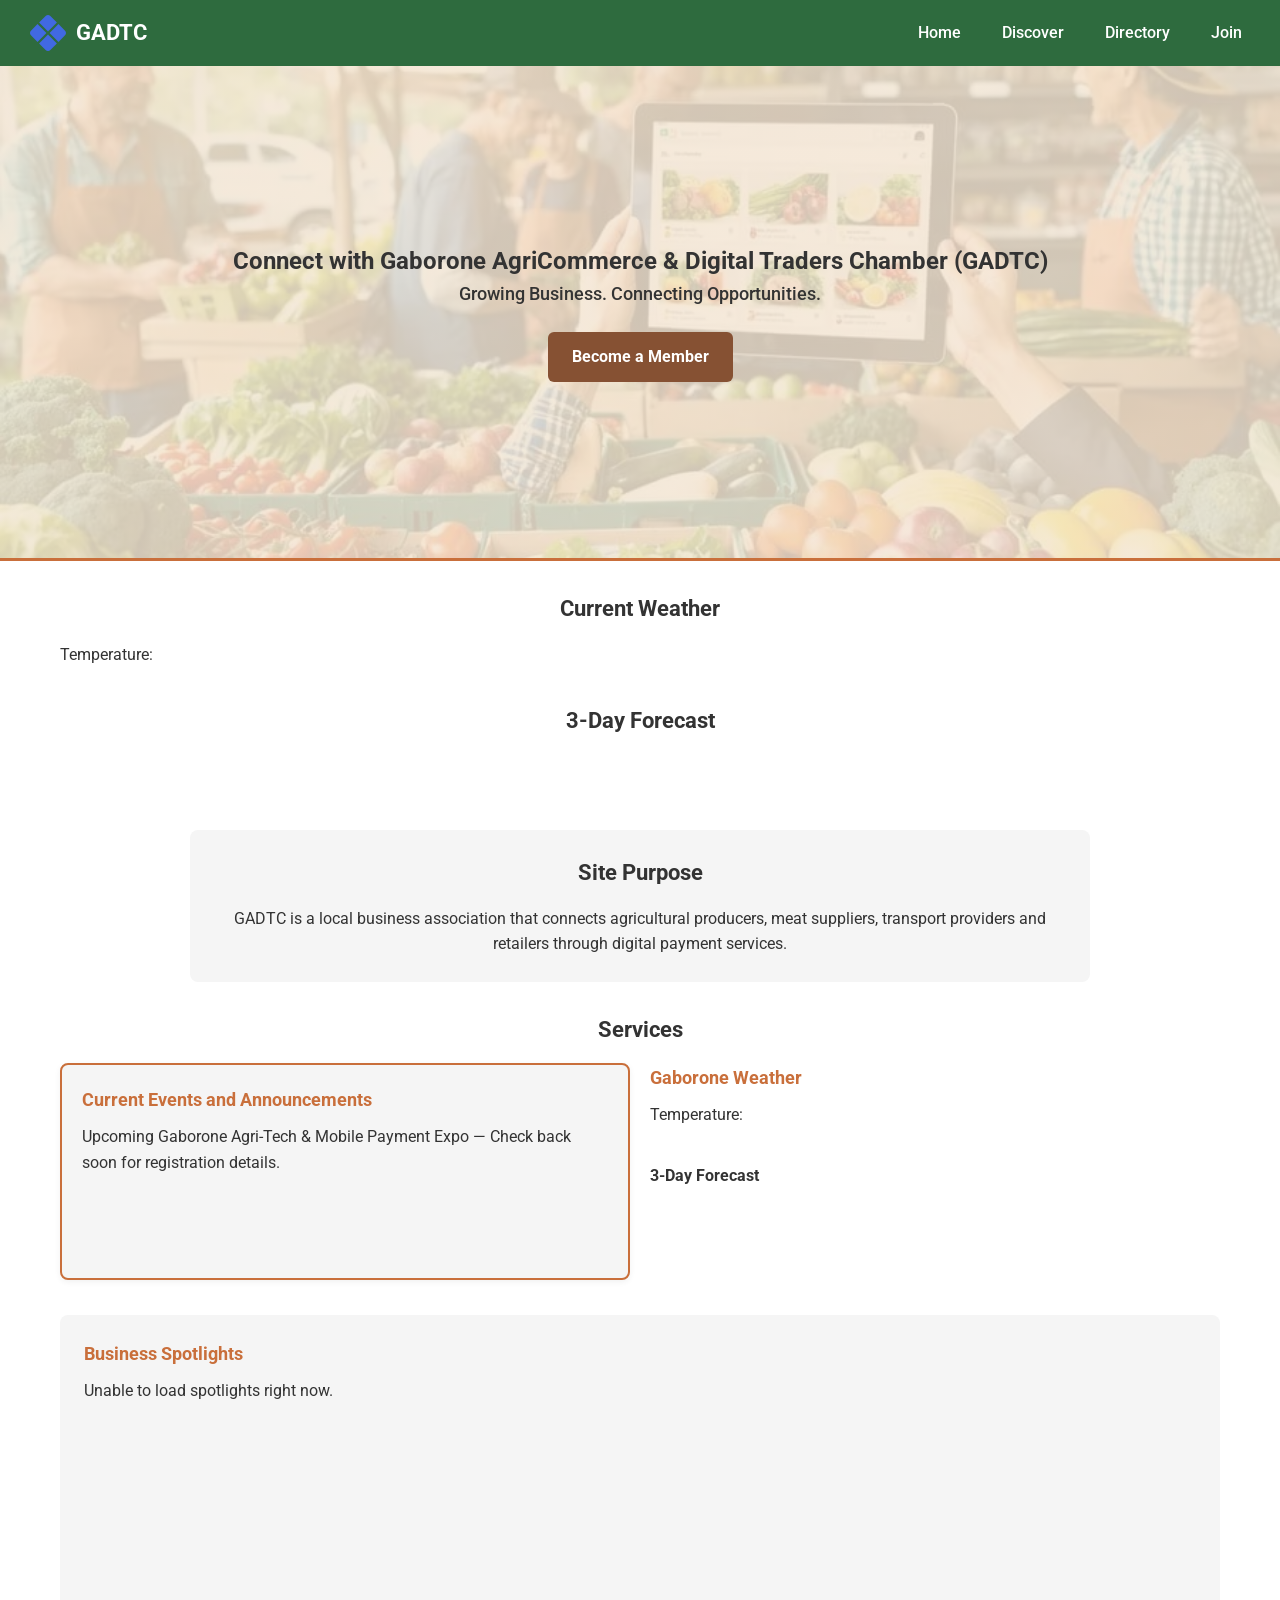
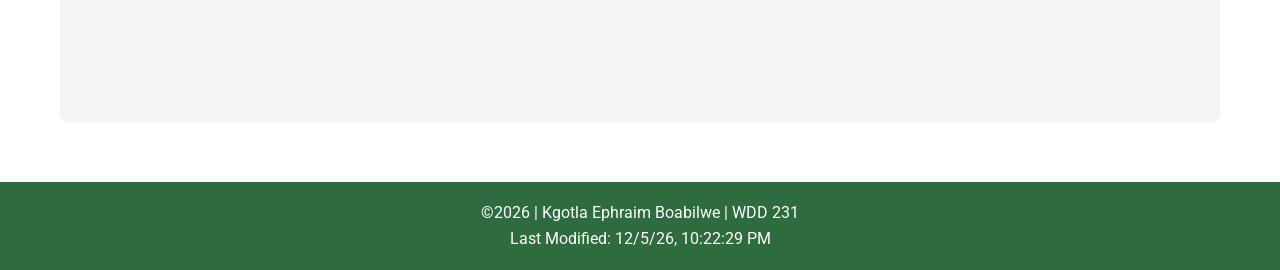
==== commit 0eeeccc5: "updates" ====
--- a/chamber/index.html
+++ b/chamber/index.html
@@ -21,7 +21,7 @@
     <meta property="og:title" content="Gaborone AgriCommerce & Digital Trade Chamber (GADTC)">
     <meta property="og:description" content="Connecting agriculture, commerce and digital trade in Gaborone.">
     <meta property="og:image" content="./chamber/images/gadtc-social-image.jpg">
-    <meta property="og:url" content="https://github.com/webdevfstackeng/wdd231/chamber/">
+    <meta property="og:url" content="https://github.com/webdevfstackeng/wdd231/chamber/directory.html">
     <meta property="og:type" content="website">
 
     <link rel="stylesheet" href="styles/chamber.css">
